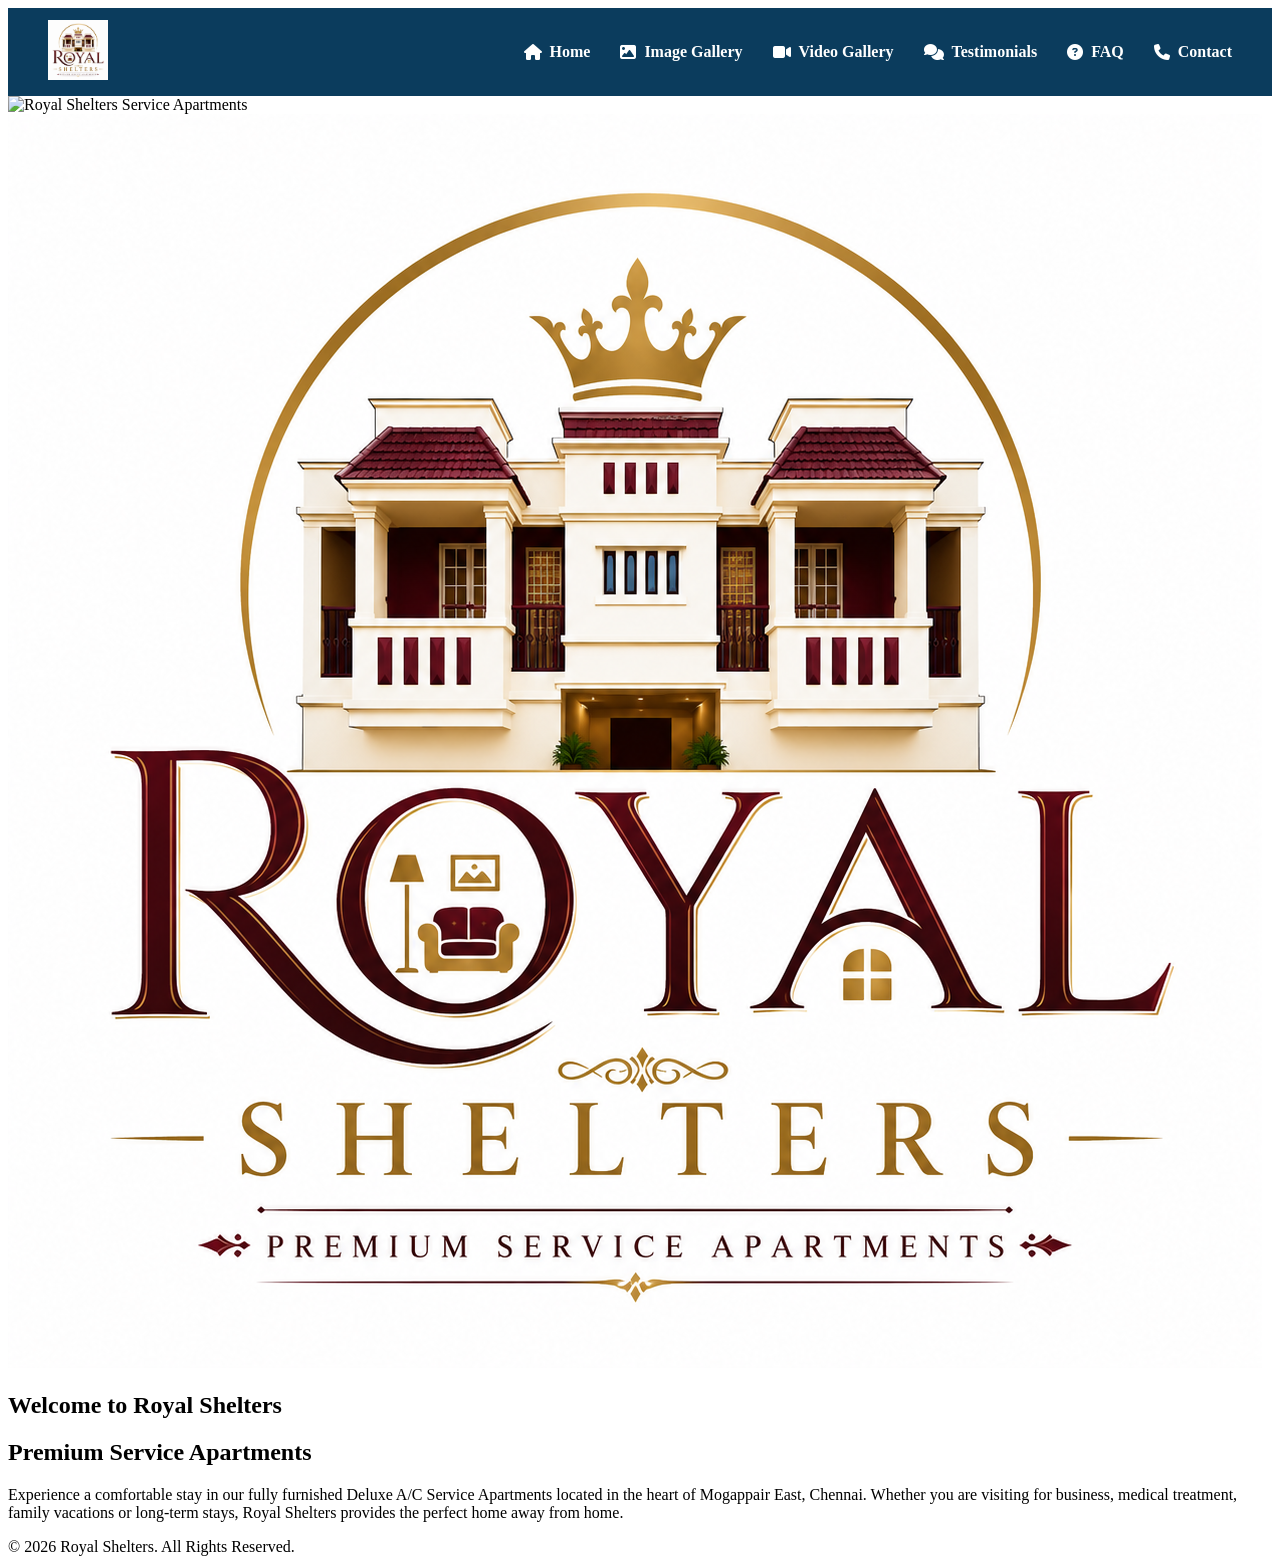
==== index.html @ 89e86f1a "Add index.html for Royal Shelters website This file contains the HTML structure for the Royal Shelte" ====
<!DOCTYPE html>
<html lang="en">

<head>

<!-- ==========================================
     BASIC SEO
=========================================== -->

<title>Royal Shelters | Premium Service Apartments in Mogappair East, Chennai</title>

<meta charset="UTF-8">
<meta name="viewport" content="width=device-width, initial-scale=1.0">

<meta name="title" content="Royal Shelters | Premium Service Apartments in Mogappair East, Chennai">

<meta name="description"
content="Royal Shelters offers fully furnished premium service apartments in Mogappair East, Chennai. Deluxe A/C flats for short stay, long stay, family stay, business stay and medical visitors near MMM Hospital.">

<meta name="keywords"
content="Royal Shelters, Service Apartments Chennai, Mogappair Service Apartments, Apartments near MMM Hospital, Fully Furnished Apartments Chennai, Corporate Stay Chennai, Family Stay Chennai">

<meta name="author" content="Royal Shelters">

<meta name="robots" content="index,follow">

<link rel="canonical" href="https://royalshelters.in/">


<!-- Open Graph -->

<meta property="og:type" content="website">
<meta property="og:title" content="Royal Shelters | Premium Service Apartments">
<meta property="og:description" content="Premium Fully Furnished Deluxe A/C Service Apartments in Mogappair East, Chennai.">
<meta property="og:url" content="https://royalshelters.in/">
<meta property="og:image" content="https://royalshelters.in/images/banner.webp">


<!-- Twitter -->

<meta name="twitter:card" content="summary_large_image">
<meta name="twitter:title" content="Royal Shelters">
<meta name="twitter:description" content="Premium Service Apartments in Chennai">
<meta name="twitter:image" content="https://royalshelters.in/images/banner.webp">


<!-- Theme -->

<meta name="theme-color" content="#0b3c5d">

<link rel="icon" href="images/favicon.png">

<link rel="apple-touch-icon" href="images/favicon.png">


<!-- CSS -->

<link rel="stylesheet" href="css/navigation.css">
<link rel="stylesheet" href="css/style.css">

</head>

<body>

<!-- Navigation -->

<div id="navigation-container"></div>


<!-- Banner -->

<section class="hero-banner">

    <img src="images/banner.webp"
         alt="Royal Shelters Service Apartments">

</section>


<!-- Main Content -->

<main>

<section class="welcome-section">

    <img src="images/logo.png"
         class="home-logo"
         alt="Royal Shelters Logo">

    <h1>
        Welcome to Royal Shelters
    </h1>

    <h2>
        Premium Service Apartments
    </h2>

    <p>

        Experience a comfortable stay in our fully furnished Deluxe A/C Service Apartments located in the heart of Mogappair East, Chennai.

        Whether you are visiting for business, medical treatment, family vacations or long-term stays, Royal Shelters provides the perfect home away from home.

    </p>

</section>

</main>


<!-- Footer -->

<footer>

© 2026 Royal Shelters. All Rights Reserved.

</footer>


<!-- JavaScript -->

<script src="js/script.js"></script>
<script src="js/navigation.js"></script>

</body>
</html>
---- css/navigation.css ----
/* ==========================
   Navigation Styles
========================== */

.navigation-navbar{
    display:flex;
    justify-content:space-between;
    align-items:center;

    background:#0b3c5d;
    color:#fff;

    padding:12px 40px;

    position:sticky;
    top:0;
    z-index:9999;
}

.navigation-logo img{
    height:60px;
}

.navigation-menu{
    display:flex;
    list-style:none;
    gap:30px;

    margin:0;
    padding:0;
}

.navigation-menu li a{
    color:#fff;
    text-decoration:none;

    display:flex;
    align-items:center;
    gap:8px;

    font-size:16px;
    font-weight:600;

    transition:.3s;
}

.navigation-menu li a:hover{
    color:#FFD700;
}

.navigation-toggle{
    display:none;

    background:none;
    border:none;
    cursor:pointer;
}

.navigation-toggle span{

    display:block;

    width:28px;
    height:3px;

    background:white;

    margin:5px 0;

    transition:.3s;
}


/* ==========================
Mobile
========================== */

@media(max-width:768px){

.navigation-navbar{

    padding:12px 20px;
}

.navigation-toggle{

    display:block;
}

.navigation-menu{

    display:none;

    flex-direction:column;

    position:absolute;

    top:84px;
    left:0;

    width:100%;

    background:#0b3c5d;

    padding:15px 0;
}

.navigation-menu.navigation-active{

    display:flex;
}

.navigation-menu li{

    text-align:center;
    padding:10px;
}

.navigation-menu li a{

    justify-content:center;
}

.navigation-logo img{

    height:50px;
}

}
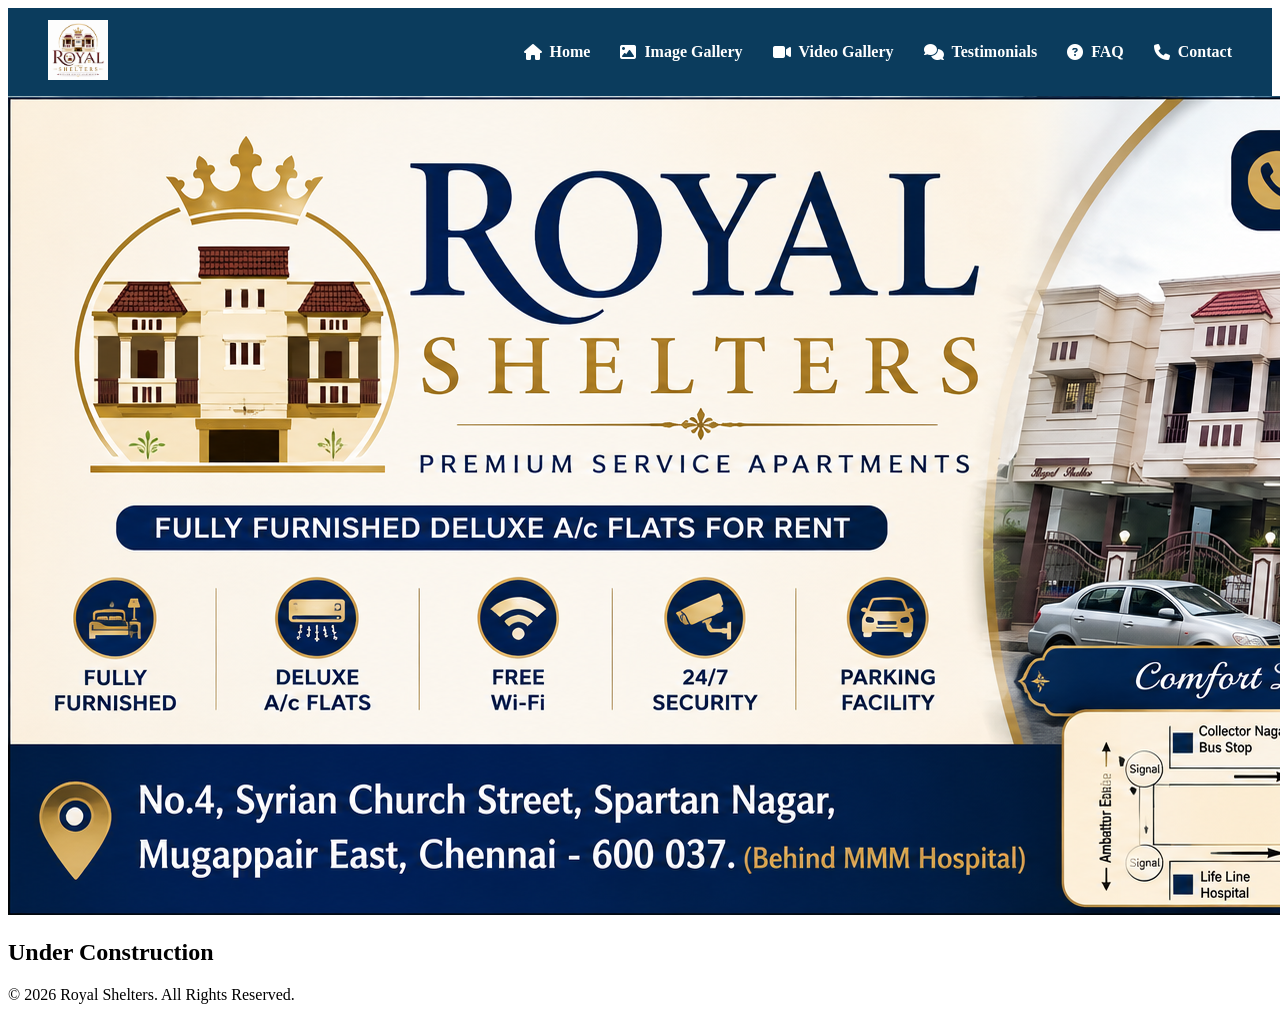
==== commit b191870c: "Update index.html" ====
--- a/index.html
+++ b/index.html
@@ -33,7 +33,7 @@
 <meta property="og:title" content="Royal Shelters | Premium Service Apartments">
 <meta property="og:description" content="Premium Fully Furnished Deluxe A/C Service Apartments in Mogappair East, Chennai.">
 <meta property="og:url" content="https://royalshelters.in/">
-<meta property="og:image" content="https://royalshelters.in/images/banner.webp">
+<meta property="og:image" content="https://royalshelters.in/images/banner.png">
 
 
 <!-- Twitter -->
@@ -71,7 +71,7 @@
 
 <section class="hero-banner">
 
-    <img src="images/banner.webp"
+    <img src="images/banner.png"
          alt="Royal Shelters Service Apartments">
 
 </section>
@@ -83,25 +83,9 @@
 
 <section class="welcome-section">
 
-    <img src="images/logo.png"
-         class="home-logo"
-         alt="Royal Shelters Logo">
-
     <h1>
-        Welcome to Royal Shelters
+        Under Construction
     </h1>
-
-    <h2>
-        Premium Service Apartments
-    </h2>
-
-    <p>
-
-        Experience a comfortable stay in our fully furnished Deluxe A/C Service Apartments located in the heart of Mogappair East, Chennai.
-
-        Whether you are visiting for business, medical treatment, family vacations or long-term stays, Royal Shelters provides the perfect home away from home.
-
-    </p>
 
 </section>
 
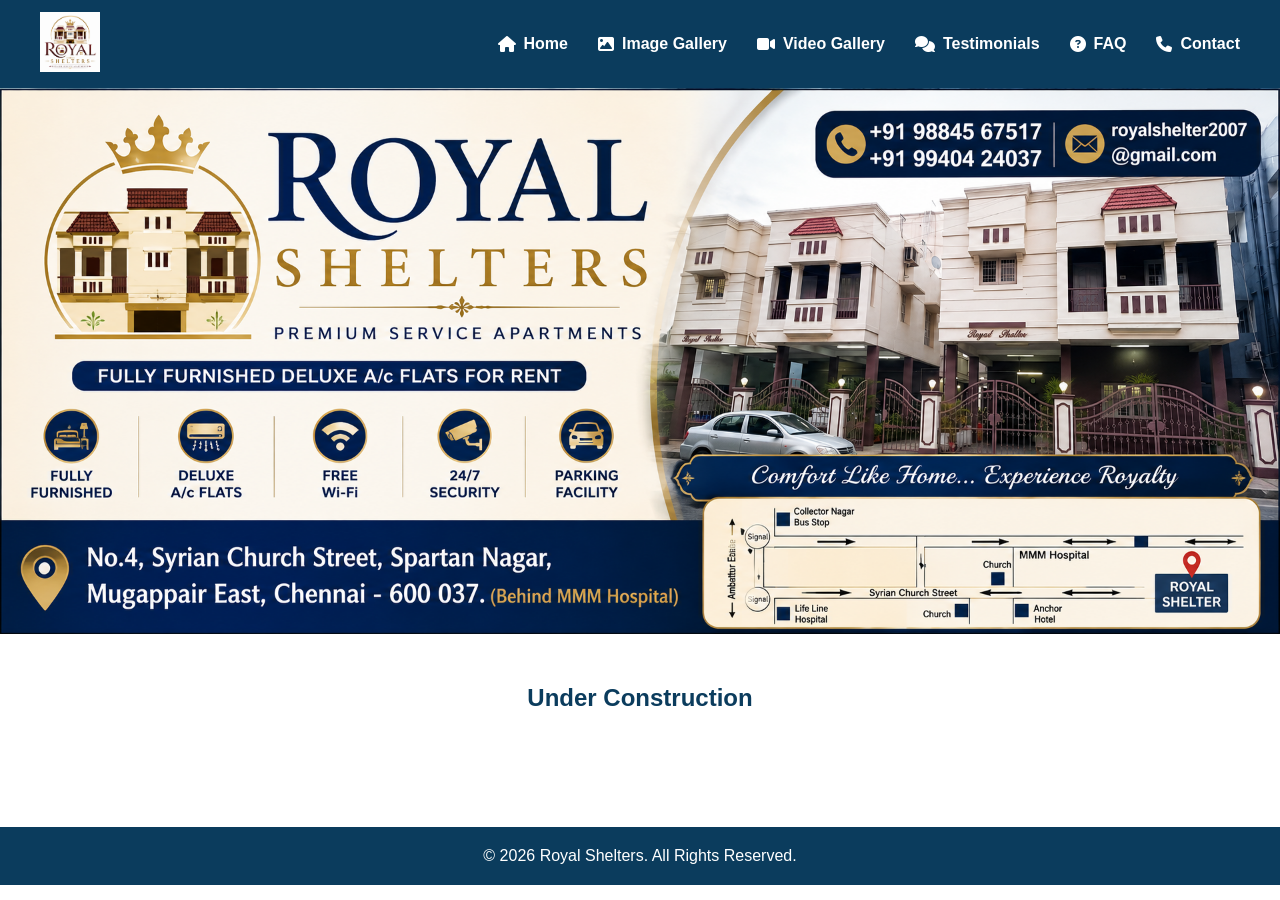
==== commit 560077ad: "Implement dynamic navigation loading Added script to fetch and display navigation from external HTML" ====
--- a/index.html
+++ b/index.html
@@ -41,7 +41,7 @@
 <meta name="twitter:card" content="summary_large_image">
 <meta name="twitter:title" content="Royal Shelters">
 <meta name="twitter:description" content="Premium Service Apartments in Chennai">
-<meta name="twitter:image" content="https://royalshelters.in/images/banner.webp">
+<meta name="twitter:image" content="https://royalshelters.in/images/banner.png">
 
 
 <!-- Theme -->
@@ -63,8 +63,21 @@
 <body>
 
 <!-- Navigation -->
+<div id="navigation-container"></div>
 
-<div id="navigation-container"></div>
+<script>
+
+fetch("navigation.html")
+.then(response=>response.text())
+.then(data=>{
+
+document.getElementById("navigation-container").innerHTML=data;
+
+initializeNavigation();
+
+});
+
+</script>
 
 
 <!-- Banner -->
--- a/css/style.css
+++ b/css/style.css
@@ -0,0 +1,70 @@
+*{
+    margin:0;
+    padding:0;
+    box-sizing:border-box;
+}
+
+body{
+
+    font-family:Arial,Helvetica,sans-serif;
+    background:#ffffff;
+    color:#333;
+}
+
+.hero-banner img{
+
+    width:100%;
+    display:block;
+}
+
+.welcome-section{
+
+    max-width:1000px;
+
+    margin:auto;
+
+    padding:50px 20px;
+
+    text-align:center;
+}
+
+.home-logo{
+
+    width:180px;
+
+    margin-bottom:20px;
+}
+
+.welcome-section h1{
+
+    color:#0b3c5d;
+
+    margin-bottom:15px;
+}
+
+.welcome-section h2{
+
+    color:#b8860b;
+
+    margin-bottom:25px;
+}
+
+.welcome-section p{
+
+    font-size:18px;
+
+    line-height:1.8;
+}
+
+footer{
+
+    background:#0b3c5d;
+
+    color:white;
+
+    text-align:center;
+
+    padding:20px;
+
+    margin-top:50px;
+}
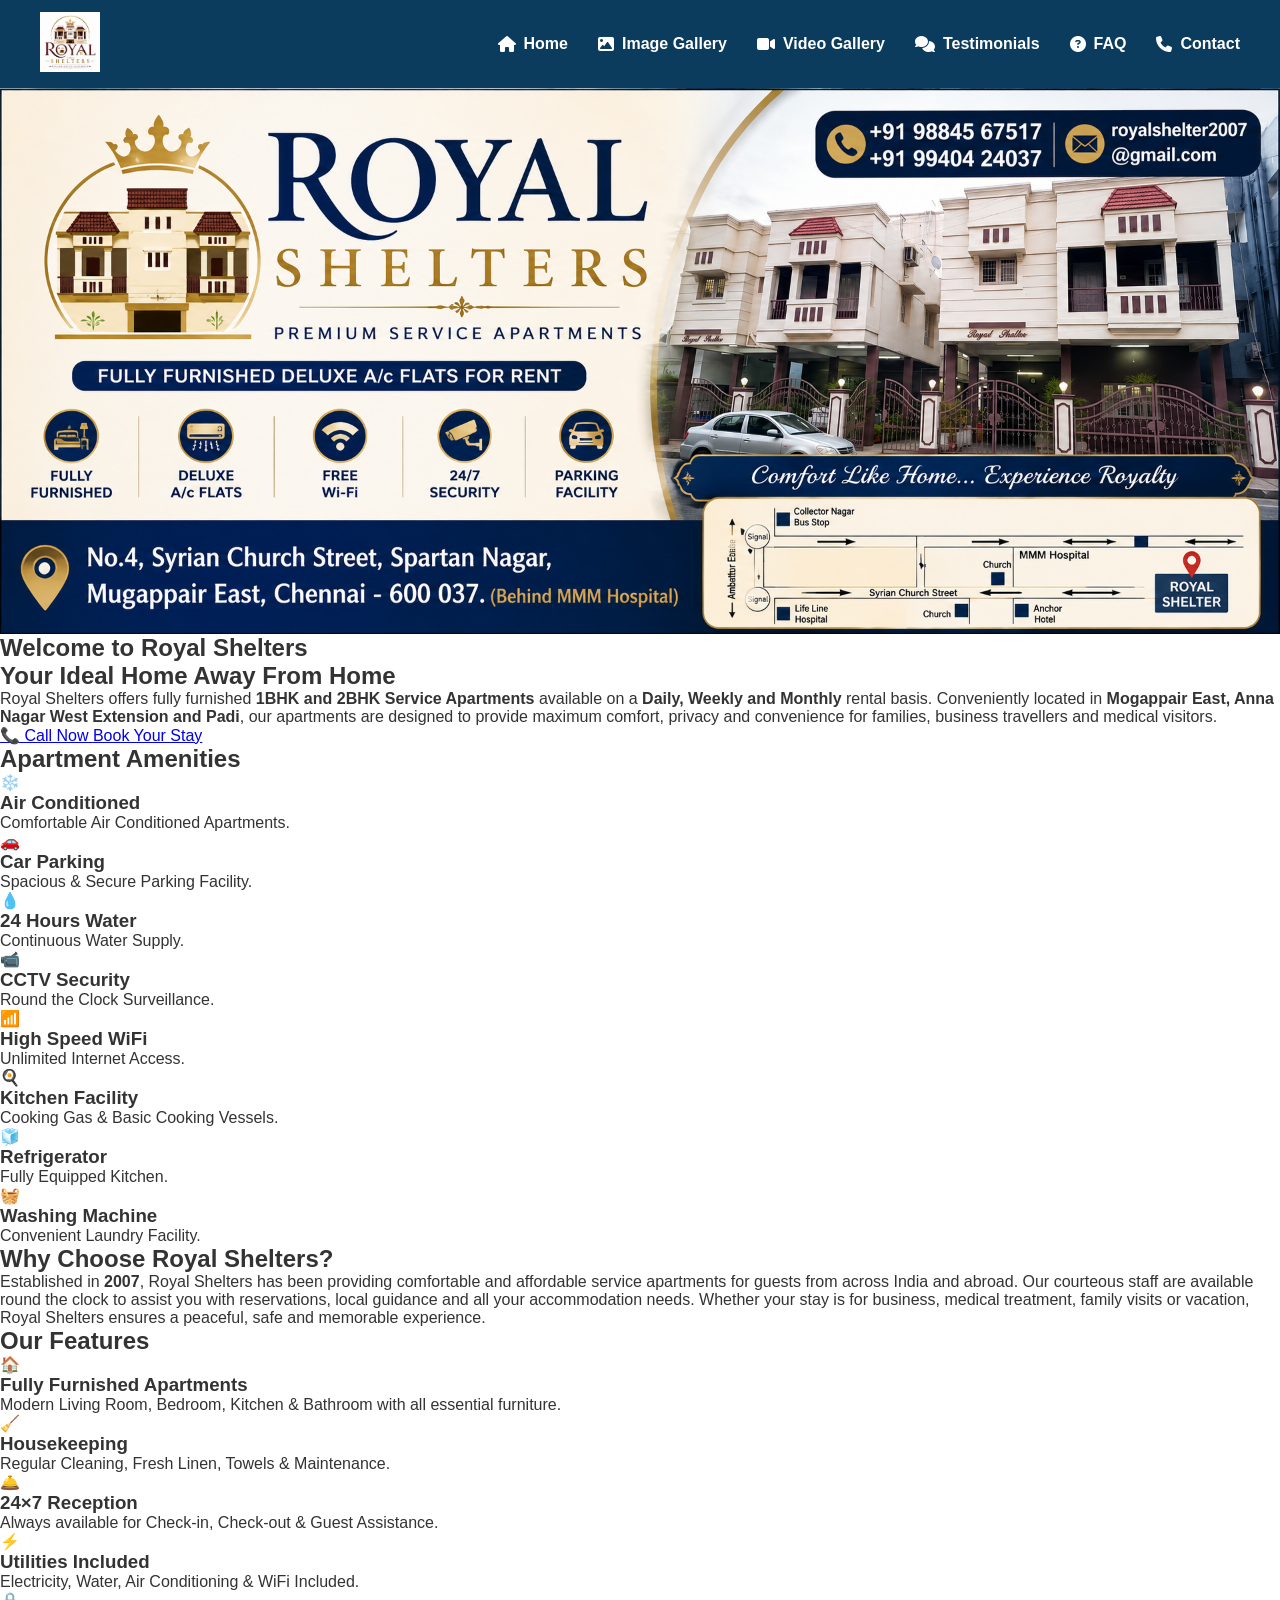
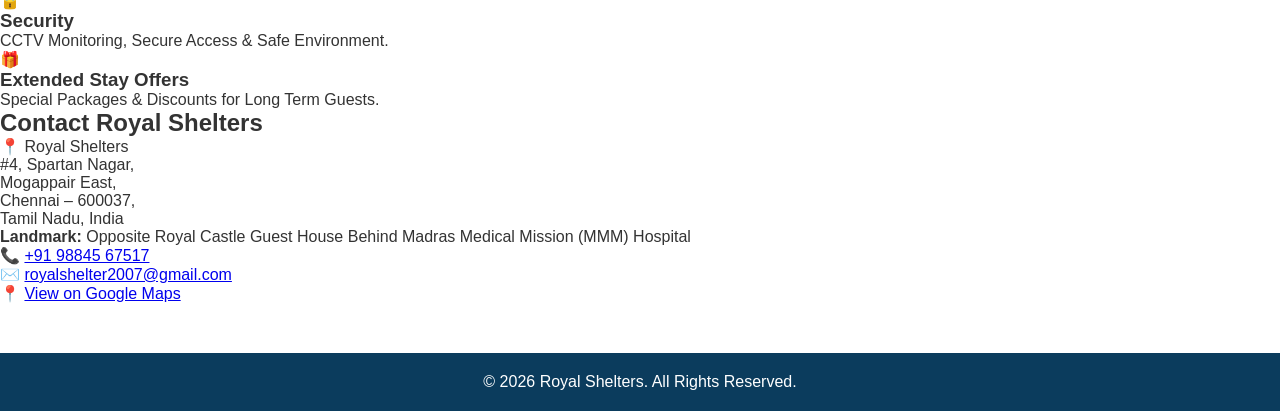
==== commit 5d822326: "Update index.html" ====
--- a/index.html
+++ b/index.html
@@ -57,6 +57,7 @@
 
 <link rel="stylesheet" href="css/navigation.css">
 <link rel="stylesheet" href="css/style.css">
+<link rel="stylesheet" href="css/index.css">
 
 </head>
 
@@ -94,14 +95,401 @@
 
 <main>
 
-<section class="welcome-section">
-
-    <h1>
-        Under Construction
-    </h1>
+     <!-- ==========================================
+WELCOME SECTION
+=========================================== -->
+
+<section class="index-welcome">
+
+    <div class="index-container">
+
+        <h1 class="index-title">
+            Welcome to Royal Shelters
+        </h1>
+
+        <h2 class="index-subtitle">
+            Your Ideal Home Away From Home
+        </h2>
+
+        <p class="index-description">
+
+            Royal Shelters offers fully furnished <strong>1BHK and 2BHK Service Apartments</strong>
+            available on a <strong>Daily, Weekly and Monthly</strong> rental basis.
+
+            Conveniently located in <strong>Mogappair East, Anna Nagar West Extension and Padi</strong>,
+            our apartments are designed to provide maximum comfort, privacy and convenience for
+            families, business travellers and medical visitors.
+
+        </p>
+
+        <div class="index-button-group">
+
+            <a href="tel:+919884567517" class="index-call-button">
+                📞 Call Now
+            </a>
+
+            <a href="contact.html" class="index-book-button">
+                Book Your Stay
+            </a>
+
+        </div>
+
+    </div>
 
 </section>
 
+
+
+<!-- ==========================================
+AMENITIES
+=========================================== -->
+
+<section class="index-amenities">
+
+<div class="index-container">
+
+<h2 class="index-section-title">
+
+Apartment Amenities
+
+</h2>
+
+<div class="index-amenities-grid">
+
+<div class="index-amenity-card">
+
+❄️
+
+<h3>Air Conditioned</h3>
+
+<p>Comfortable Air Conditioned Apartments.</p>
+
+</div>
+
+
+<div class="index-amenity-card">
+
+🚗
+
+<h3>Car Parking</h3>
+
+<p>Spacious & Secure Parking Facility.</p>
+
+</div>
+
+
+<div class="index-amenity-card">
+
+💧
+
+<h3>24 Hours Water</h3>
+
+<p>Continuous Water Supply.</p>
+
+</div>
+
+
+<div class="index-amenity-card">
+
+📹
+
+<h3>CCTV Security</h3>
+
+<p>Round the Clock Surveillance.</p>
+
+</div>
+
+
+<div class="index-amenity-card">
+
+📶
+
+<h3>High Speed WiFi</h3>
+
+<p>Unlimited Internet Access.</p>
+
+</div>
+
+
+<div class="index-amenity-card">
+
+🍳
+
+<h3>Kitchen Facility</h3>
+
+<p>Cooking Gas & Basic Cooking Vessels.</p>
+
+</div>
+
+
+<div class="index-amenity-card">
+
+🧊
+
+<h3>Refrigerator</h3>
+
+<p>Fully Equipped Kitchen.</p>
+
+</div>
+
+
+<div class="index-amenity-card">
+
+🧺
+
+<h3>Washing Machine</h3>
+
+<p>Convenient Laundry Facility.</p>
+
+</div>
+
+</div>
+
+</div>
+
+</section>
+
+
+
+<!-- ==========================================
+ABOUT
+=========================================== -->
+
+<section class="index-about">
+
+<div class="index-container">
+
+<h2 class="index-section-title">
+
+Why Choose Royal Shelters?
+
+</h2>
+
+<p>
+
+Established in <strong>2007</strong>, Royal Shelters has been providing
+comfortable and affordable service apartments for guests from across India
+and abroad.
+
+Our courteous staff are available round the clock to assist you with
+reservations, local guidance and all your accommodation needs.
+
+Whether your stay is for business, medical treatment,
+family visits or vacation, Royal Shelters ensures a peaceful,
+safe and memorable experience.
+
+</p>
+
+</div>
+
+</section>
+
+
+
+<!-- ==========================================
+FEATURES
+=========================================== -->
+
+<section class="index-features">
+
+<div class="index-container">
+
+<h2 class="index-section-title">
+
+Our Features
+
+</h2>
+
+<div class="index-features-grid">
+
+<div class="index-feature">
+
+🏠
+
+<h3>Fully Furnished Apartments</h3>
+
+<p>
+
+Modern Living Room, Bedroom, Kitchen &
+Bathroom with all essential furniture.
+
+</p>
+
+</div>
+
+
+
+<div class="index-feature">
+
+🧹
+
+<h3>Housekeeping</h3>
+
+<p>
+
+Regular Cleaning, Fresh Linen,
+Towels & Maintenance.
+
+</p>
+
+</div>
+
+
+
+<div class="index-feature">
+
+🛎️
+
+<h3>24×7 Reception</h3>
+
+<p>
+
+Always available for Check-in,
+Check-out & Guest Assistance.
+
+</p>
+
+</div>
+
+
+
+<div class="index-feature">
+
+⚡
+
+<h3>Utilities Included</h3>
+
+<p>
+
+Electricity, Water,
+Air Conditioning & WiFi Included.
+
+</p>
+
+</div>
+
+
+
+<div class="index-feature">
+
+🔒
+
+<h3>Security</h3>
+
+<p>
+
+CCTV Monitoring,
+Secure Access &
+Safe Environment.
+
+</p>
+
+</div>
+
+
+
+<div class="index-feature">
+
+🎁
+
+<h3>Extended Stay Offers</h3>
+
+<p>
+
+Special Packages &
+Discounts for Long Term Guests.
+
+</p>
+
+</div>
+
+</div>
+
+</div>
+
+</section>
+
+
+
+<!-- ==========================================
+CONTACT
+=========================================== -->
+
+<section class="index-contact">
+
+<div class="index-container">
+
+<h2 class="index-section-title">
+
+Contact Royal Shelters
+
+</h2>
+
+<p>
+
+📍 Royal Shelters<br>
+
+#4, Spartan Nagar,<br>
+
+Mogappair East,<br>
+
+Chennai – 600037,<br>
+
+Tamil Nadu, India
+
+</p>
+
+<p>
+
+<b>Landmark:</b>
+
+Opposite Royal Castle Guest House
+
+Behind Madras Medical Mission (MMM) Hospital
+
+</p>
+
+<p>
+
+📞
+
+<a href="tel:+919884567517">
+
++91 98845 67517
+
+</a>
+
+</p>
+
+<p>
+
+✉️
+
+<a href="mailto:royalshelter2007@gmail.com">
+
+royalshelter2007@gmail.com
+
+</a>
+
+</p>
+
+<p>
+
+📍
+
+<a href="https://maps.app.goo.gl/gJ1hBpkbXd2VNoMu9"
+target="_blank">
+
+View on Google Maps
+
+</a>
+
+</p>
+
+</div>
+
+</section>
+
 </main>
 
 
@@ -116,7 +504,6 @@
 
 <!-- JavaScript -->
 
-<script src="js/script.js"></script>
 <script src="js/navigation.js"></script>
 
 </body>
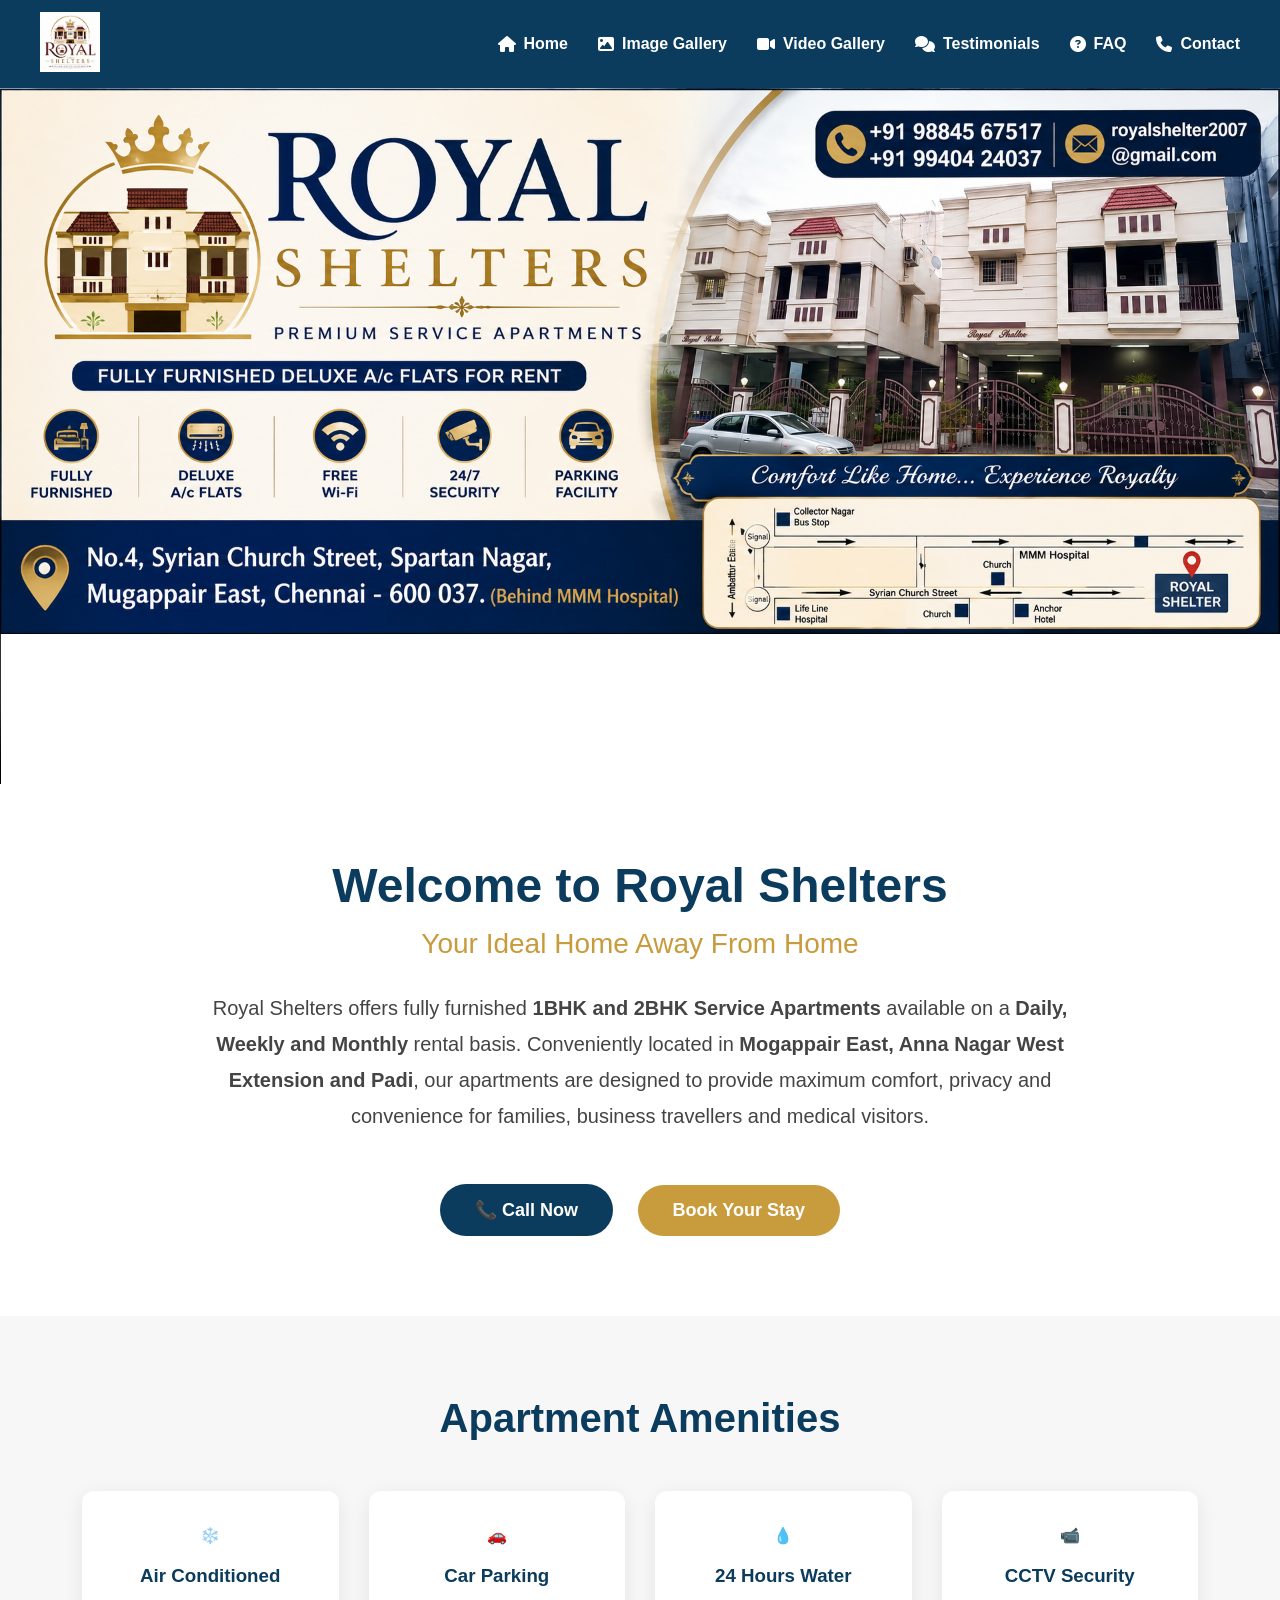
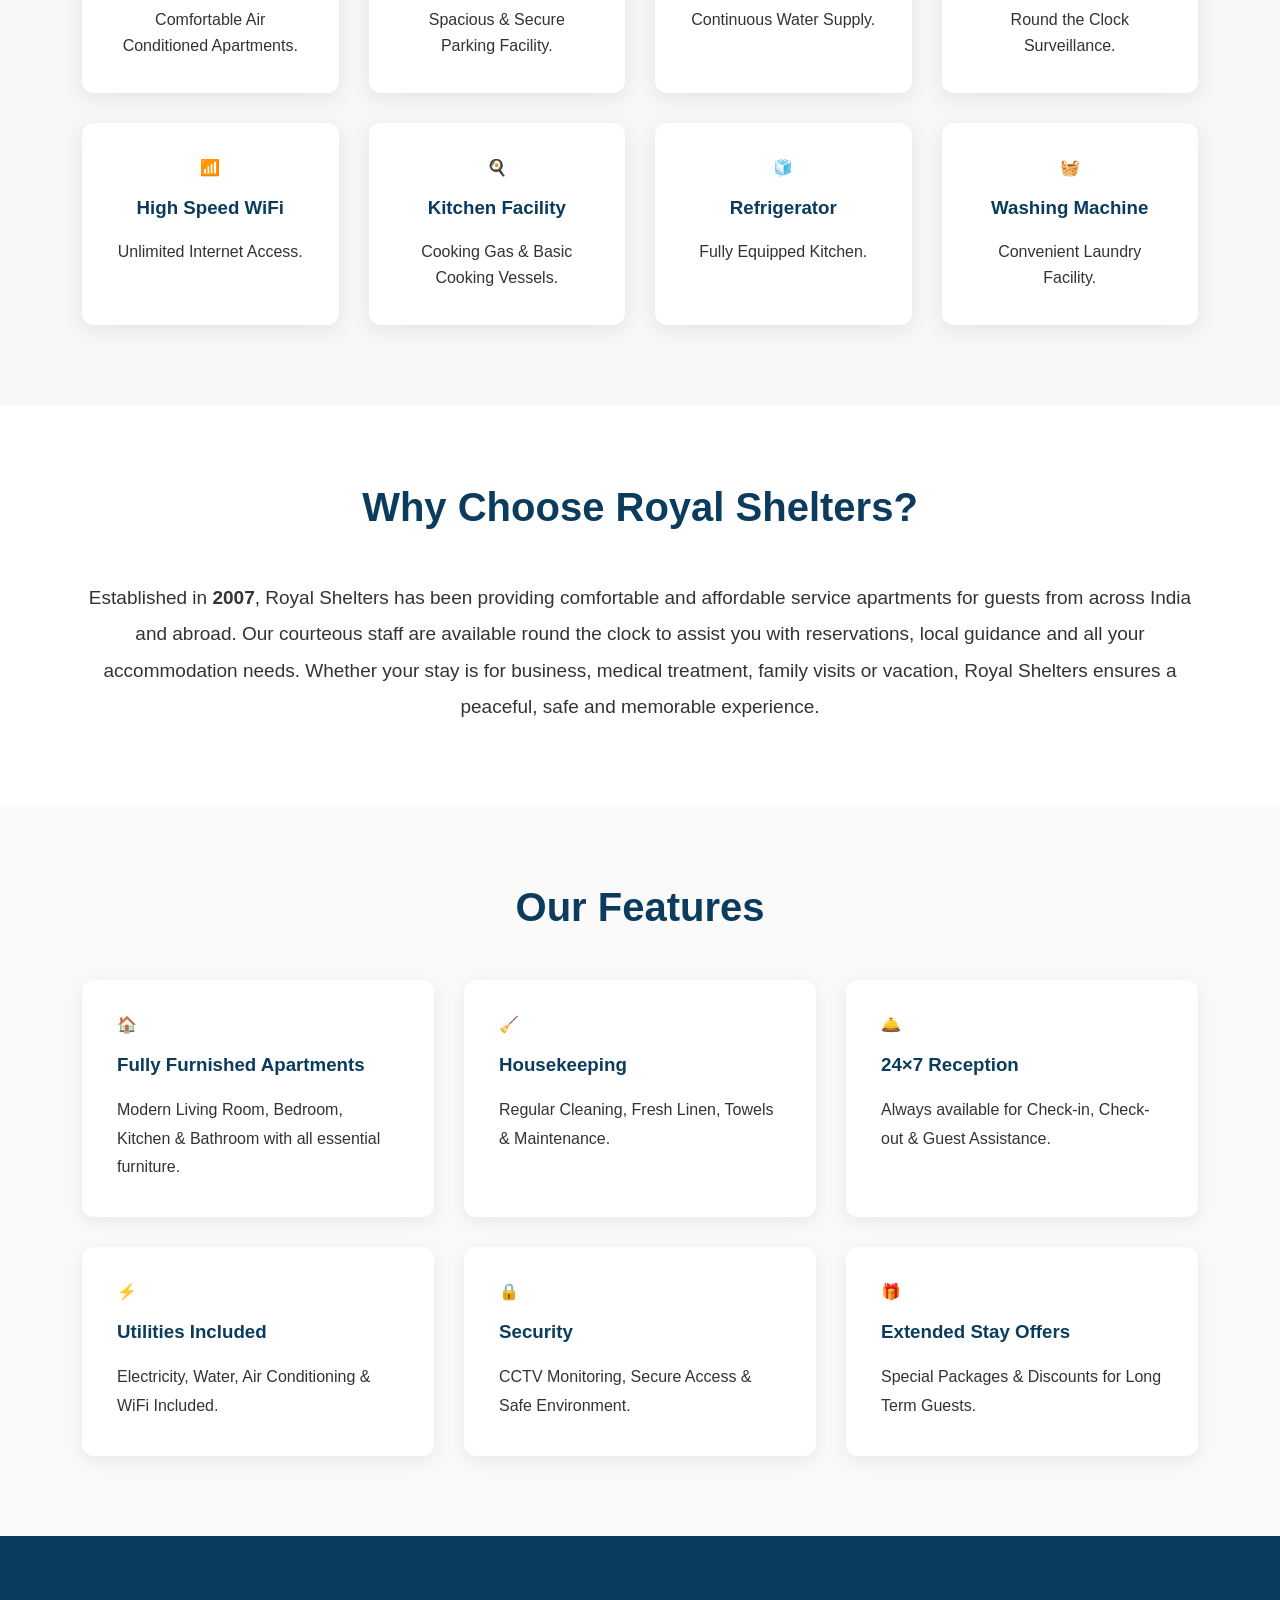
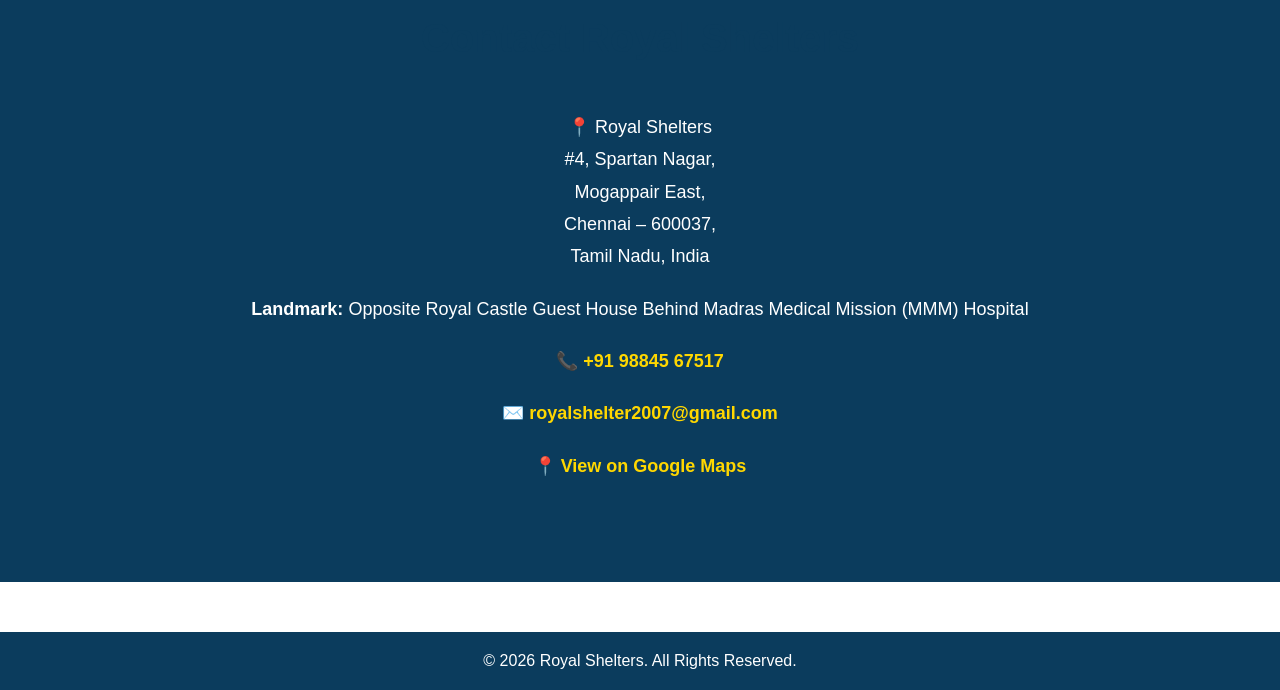
==== commit f82a9628: "Update index.html" ====
--- a/index.html
+++ b/index.html
@@ -89,7 +89,31 @@
          alt="Royal Shelters Service Apartments">
 
 </section>
-
+<!-- ==========================================
+INTRO VIDEO
+=========================================== -->
+
+<section class="intro-video-section">
+
+    <div class="intro-video-container">
+
+        <video
+            class="intro-video"
+            controls
+            autoplay
+            muted
+            playsinline
+            preload="metadata">
+
+            <source src="videos/intro.mp4" type="video/mp4">
+
+            Your browser does not support the video tag.
+
+        </video>
+
+    </div>
+
+</section>
 
 <!-- Main Content -->
 
--- a/css/index.css
+++ b/css/index.css
@@ -0,0 +1,375 @@
+/*==================================================
+INDEX PAGE
+==================================================*/
+
+.index-container{
+
+    width:90%;
+    max-width:1200px;
+
+    margin:auto;
+
+}
+
+
+/*==================================================
+WELCOME
+==================================================*/
+
+.index-welcome{
+
+    padding:70px 20px;
+
+    background:#ffffff;
+
+    text-align:center;
+
+}
+
+.index-title{
+
+    font-size:48px;
+
+    color:#0b3c5d;
+
+    margin-bottom:15px;
+
+}
+
+.index-subtitle{
+
+    font-size:28px;
+
+    color:#c89b3c;
+
+    margin-bottom:30px;
+
+    font-weight:500;
+
+}
+
+.index-description{
+
+    font-size:20px;
+
+    line-height:1.8;
+
+    color:#444;
+
+    max-width:900px;
+
+    margin:auto;
+
+}
+
+.index-button-group{
+
+    margin-top:40px;
+
+}
+
+.index-call-button,
+.index-book-button{
+
+    display:inline-block;
+
+    text-decoration:none;
+
+    padding:15px 35px;
+
+    margin:10px;
+
+    border-radius:40px;
+
+    font-size:18px;
+
+    font-weight:bold;
+
+    transition:.3s;
+
+}
+
+.index-call-button{
+
+    background:#0b3c5d;
+
+    color:#fff;
+
+}
+
+.index-book-button{
+
+    background:#c89b3c;
+
+    color:#fff;
+
+}
+
+.index-call-button:hover{
+
+    background:#08293f;
+
+}
+
+.index-book-button:hover{
+
+    background:#b18324;
+
+}
+
+
+/*==================================================
+COMMON SECTION
+==================================================*/
+
+.index-section-title{
+
+    text-align:center;
+
+    font-size:40px;
+
+    color:#0b3c5d;
+
+    margin-bottom:50px;
+
+}
+
+
+/*==================================================
+AMENITIES
+==================================================*/
+
+.index-amenities{
+
+    padding:80px 20px;
+
+    background:#f7f7f7;
+
+}
+
+.index-amenities-grid{
+
+    display:grid;
+
+    grid-template-columns:repeat(auto-fit,minmax(250px,1fr));
+
+    gap:30px;
+
+}
+
+.index-amenity-card{
+
+    background:#fff;
+
+    padding:35px;
+
+    text-align:center;
+
+    border-radius:12px;
+
+    box-shadow:0 5px 20px rgba(0,0,0,.08);
+
+    transition:.3s;
+
+}
+
+.index-amenity-card:hover{
+
+    transform:translateY(-8px);
+
+}
+
+.index-amenity-card h3{
+
+    margin:20px 0;
+
+    color:#0b3c5d;
+
+}
+
+.index-amenity-card p{
+
+    line-height:1.6;
+
+}
+
+
+/*==================================================
+ABOUT
+==================================================*/
+
+.index-about{
+
+    padding:80px 20px;
+
+    background:#fff;
+
+}
+
+.index-about p{
+
+    font-size:19px;
+
+    line-height:1.9;
+
+    text-align:center;
+
+}
+
+
+/*==================================================
+FEATURES
+==================================================*/
+
+.index-features{
+
+    padding:80px 20px;
+
+    background:#fafafa;
+
+}
+
+.index-features-grid{
+
+    display:grid;
+
+    grid-template-columns:repeat(auto-fit,minmax(300px,1fr));
+
+    gap:30px;
+
+}
+
+.index-feature{
+
+    background:white;
+
+    border-radius:12px;
+
+    padding:35px;
+
+    box-shadow:0 5px 20px rgba(0,0,0,.08);
+
+    transition:.3s;
+
+}
+
+.index-feature:hover{
+
+    transform:translateY(-8px);
+
+}
+
+.index-feature h3{
+
+    color:#0b3c5d;
+
+    margin:20px 0;
+
+}
+
+.index-feature p{
+
+    line-height:1.8;
+
+}
+
+
+/*==================================================
+CONTACT
+==================================================*/
+
+.index-contact{
+
+    padding:80px 20px;
+
+    background:#0b3c5d;
+
+    color:white;
+
+    text-align:center;
+
+}
+
+.index-contact p{
+
+    margin-bottom:20px;
+
+    line-height:1.8;
+
+    font-size:18px;
+
+}
+
+.index-contact a{
+
+    color:#FFD700;
+
+    text-decoration:none;
+
+    font-weight:bold;
+
+}
+
+.index-contact a:hover{
+
+    text-decoration:underline;
+
+}
+
+
+/*==================================================
+RESPONSIVE
+==================================================*/
+
+@media(max-width:768px){
+
+.index-title{
+
+    font-size:34px;
+
+}
+
+.index-subtitle{
+
+    font-size:22px;
+
+}
+
+.index-description{
+
+    font-size:17px;
+
+}
+
+.index-section-title{
+
+    font-size:30px;
+
+}
+
+.index-call-button,
+.index-book-button{
+
+    display:block;
+
+    width:100%;
+
+    max-width:300px;
+
+    margin:15px auto;
+
+}
+
+.index-about p{
+
+    text-align:justify;
+
+}
+
+.index-contact p{
+
+    font-size:17px;
+
+}
+
+}
